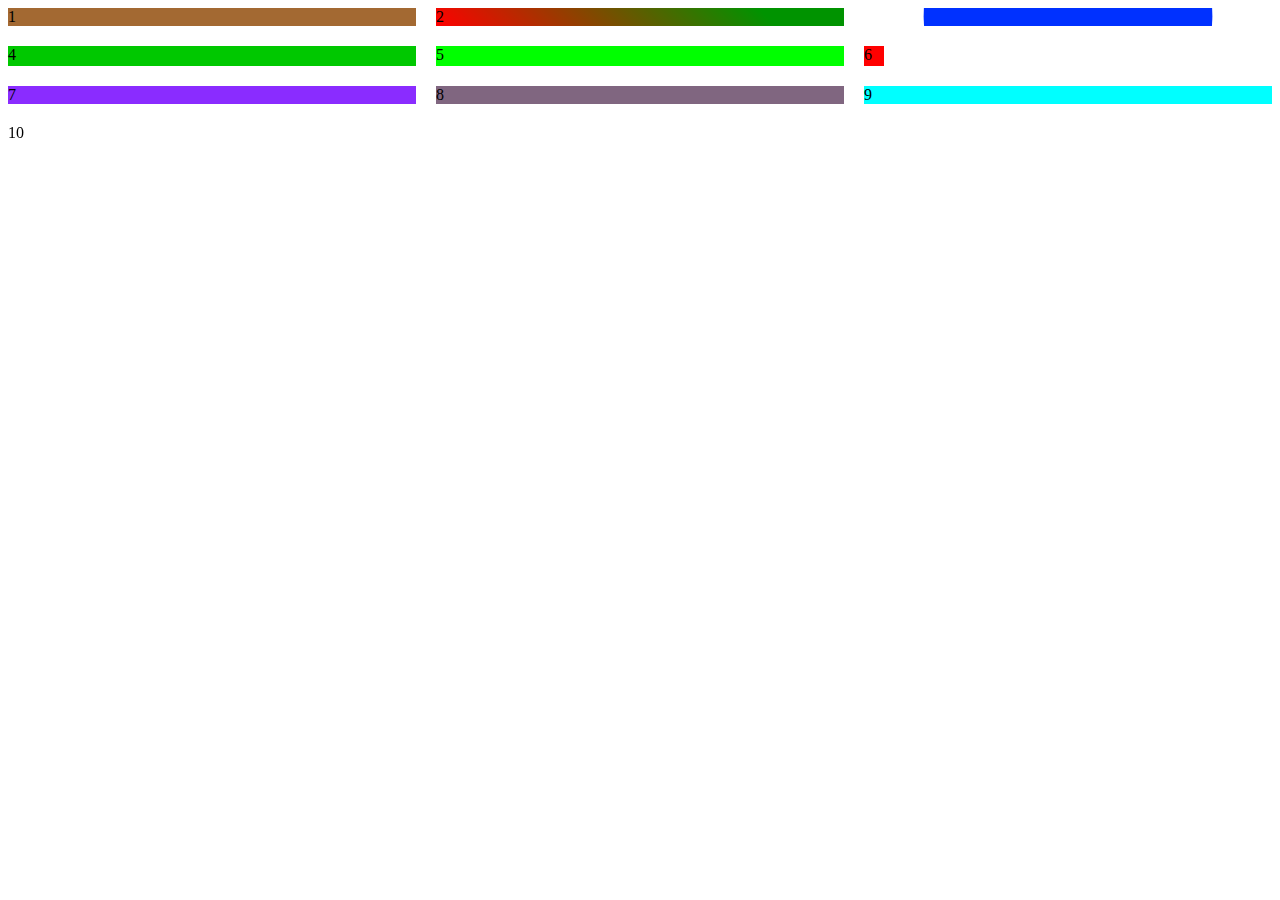
==== index.html @ 4ef0d047 "s" ====
<!DOCTYPE html>
<html>
    <head>
        <title>Assn3</title>
        <meta charset="utf-8">
        <link rel="stylesheet" href="css/styles.css">
    </head>
    <body>
        <div class="myGrid">
            <div>1</div>
            <div>2</div>
            <div>3</div>
            <div>4</div>
            <div>5</div>
            <div>6</div>
            <div>7</div>
            <div>8</div>
            <div>9</div>
            <div>10</div>
        </div>
    </body>
</html>
---- css/styles.css ----
.myGrid{
    display: grid;
    grid-template-columns: 1fr 1fr 1fr;
    gap: 20px;
}
.myGrid div:nth-child(1){
    float: left;
    
    shape-outside: circle(50%);
    background-color: lab(50 20 40);
}
.myGrid div:nth-child(2){
    float: left;
    background-image: linear-gradient(45deg, red, transparent 80%,transparent);
    shape-outside: linear-gradient(45deg, red, transparent 80%, transparent);
    shape-image-threshold: 0.4;
    background-color: lch(50% 132 130);
}
.myGrid div:nth-child(3){
    float: left;
    shape-outside: circle(50%);
    clip-path: circle(50%);
    background-color: oklab(0.5 -0.3 -0.4);
}
.myGrid div:nth-child(4){
    float: left;
    shape-outside: circle(50%) margin-box;
    background-color: oklch(60% 0.57 161);
}
.myGrid div:nth-child(5){
    float: left;
    shape-outside: circle(50%) border-box;
    background-color: color(xyz 0 .8 0);
}
.myGrid div:nth-child(6){
    float: left;
    height: 20px;
    width: 20px;
    shape-outside: inset(20px 10px 20px 10px round 10px);
    background-color: color(rec2020 1 0 0);
}
.myGrid div:nth-child(7){
    float: left;
    shape-outside: circle(50%);
    background-color: color(display-p3 .5 .2 1);
}
.myGrid div:nth-child(8){
    float: left;
    shape-outside: circle(50%);
    background-color: color-mix(in srgb, #00CC00 50%, #ff00ff 50%);
}
.myGrid div:nth-child(9){
    float: left;
    shape-outside: circle(50%);
    background-color: cyan;
    /* mix-blend-mode: multiply; */
}
.myGrid div:nth-child(10){
    filter: hue-rotate();
    filter: drop-shadow();
}
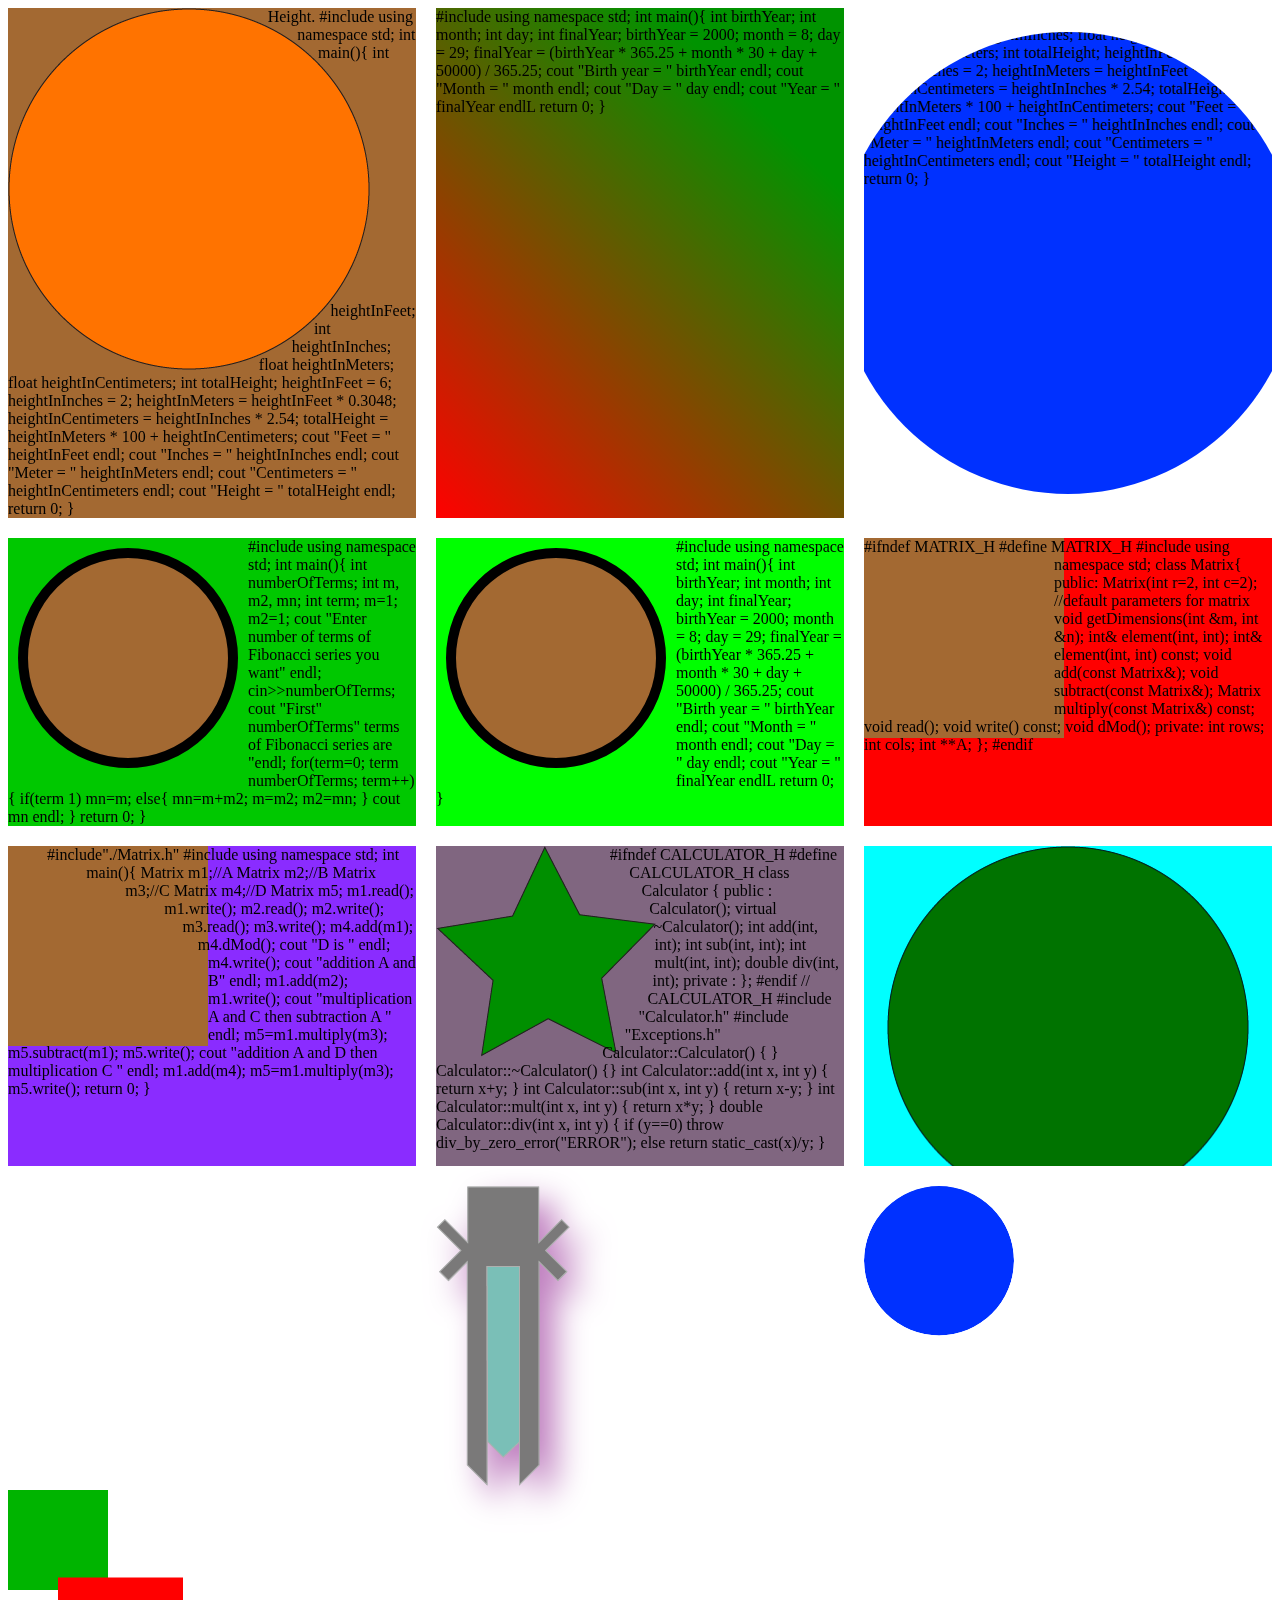
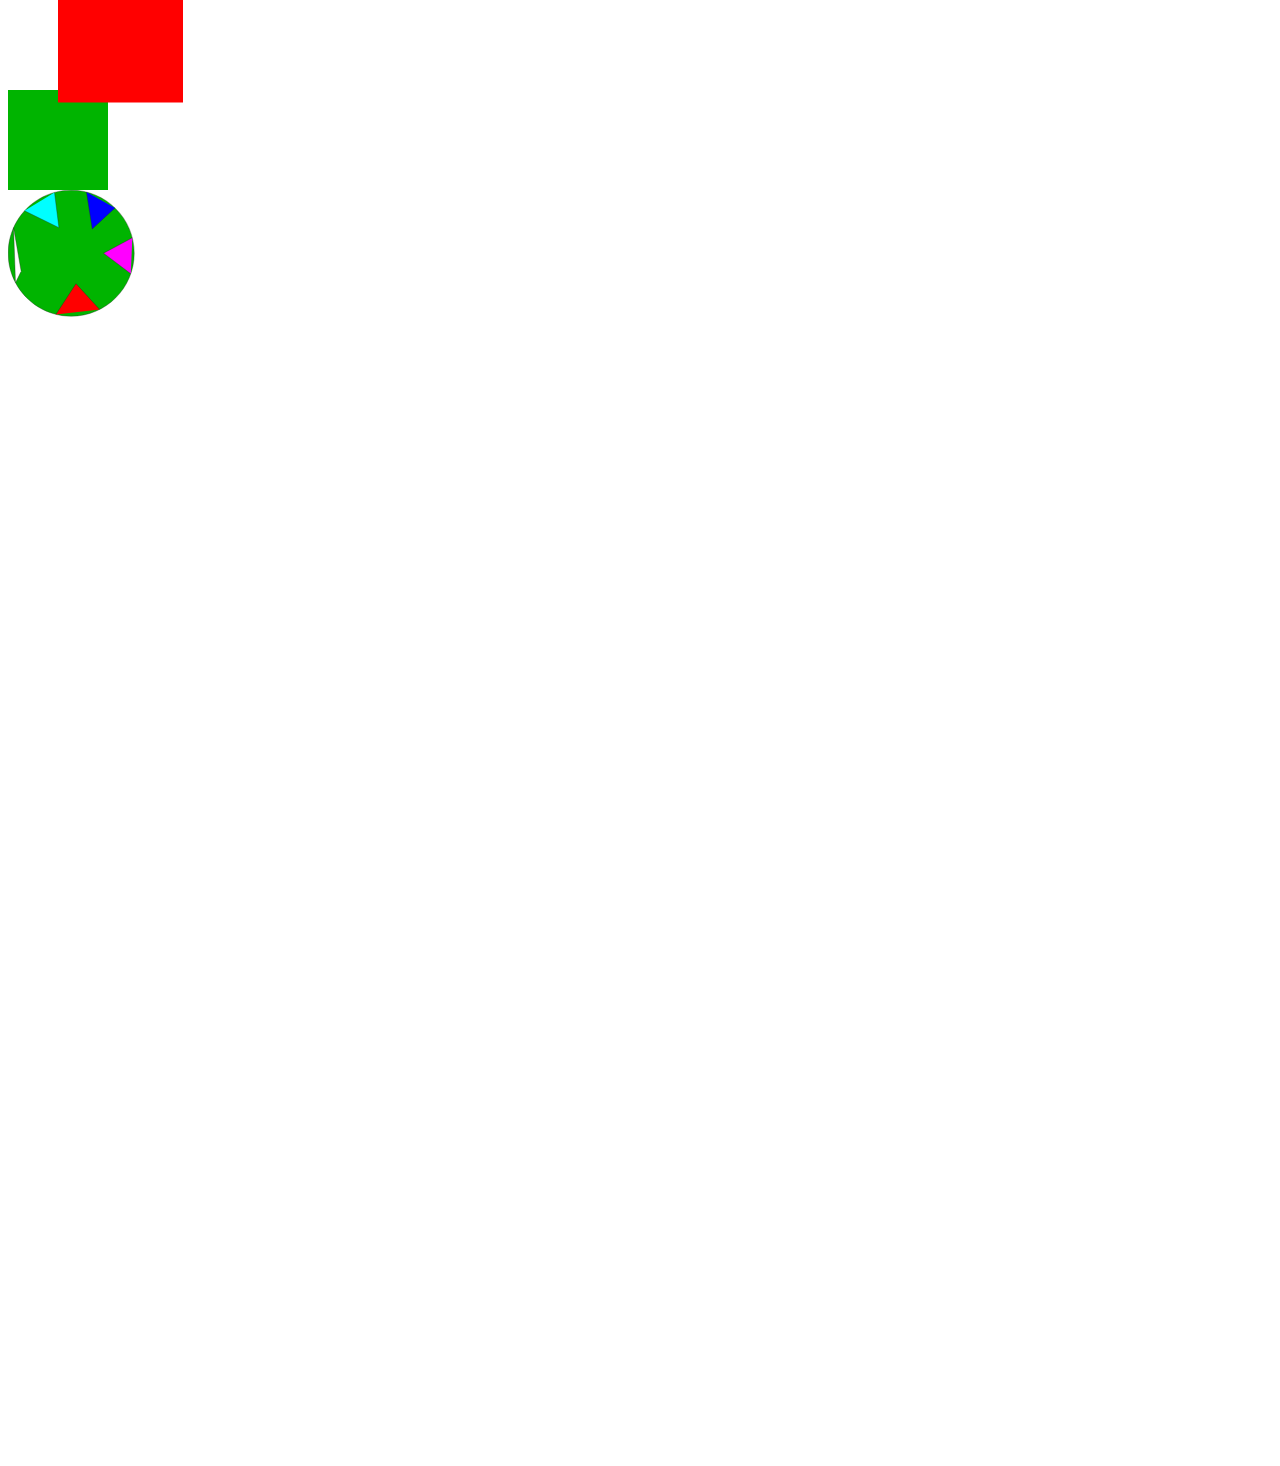
==== commit f317519a: "k" ====
--- a/index.html
+++ b/index.html
@@ -1,22 +1,272 @@
 <!DOCTYPE html>
 <html>
-    <head>
-        <title>Assn3</title>
-        <meta charset="utf-8">
-        <link rel="stylesheet" href="css/styles.css">
-    </head>
-    <body>
-        <div class="myGrid">
-            <div>1</div>
-            <div>2</div>
-            <div>3</div>
-            <div>4</div>
-            <div>5</div>
-            <div>6</div>
-            <div>7</div>
-            <div>8</div>
-            <div>9</div>
-            <div>10</div>
-        </div>
-    </body>
+
+<head>
+    <title>Assn3</title>
+    <meta charset="utf-8">
+    <link rel="stylesheet" href="css/styles.css">
+</head>
+
+<body>
+    <div class="myGrid">
+        <div><img src="img/1.png" alt="1" class="myGrid__img1">
+            Height.
+            #include
+            using namespace std;
+            int main(){
+            int heightInFeet;
+            int heightInInches;
+            float heightInMeters;
+            float heightInCentimeters;
+            int totalHeight;
+            heightInFeet = 6;
+            heightInInches = 2;
+            heightInMeters = heightInFeet * 0.3048;
+            heightInCentimeters = heightInInches * 2.54;
+            totalHeight = heightInMeters * 100 + heightInCentimeters;
+            cout "Feet = " heightInFeet endl;
+            cout "Inches = " heightInInches endl;
+            cout "Meter = " heightInMeters endl;
+            cout "Centimeters = " heightInCentimeters endl;
+            cout "Height = " totalHeight endl;
+            return 0;
+            }
+        </div>
+        <div>
+            #include
+            using namespace std;
+            int main(){
+            int birthYear;
+            int month;
+            int day;
+            int finalYear;
+            birthYear = 2000;
+            month = 8;
+            day = 29;
+            finalYear = (birthYear * 365.25 + month * 30 + day + 50000) / 365.25;
+            cout "Birth year = " birthYear endl;
+            cout "Month = " month endl;
+            cout "Day = " day endl;
+            cout "Year = " finalYear endlL
+            return 0;
+            }
+        </div>
+        <div>Height.
+            #include
+            using namespace std;
+            int main(){
+            int heightInFeet;
+            int heightInInches;
+            float heightInMeters;
+            float heightInCentimeters;
+            int totalHeight;
+            heightInFeet = 6;
+            heightInInches = 2;
+            heightInMeters = heightInFeet * 0.3048;
+            heightInCentimeters = heightInInches * 2.54;
+            totalHeight = heightInMeters * 100 + heightInCentimeters;
+            cout "Feet = " heightInFeet endl;
+            cout "Inches = " heightInInches endl;
+            cout "Meter = " heightInMeters endl;
+            cout "Centimeters = " heightInCentimeters endl;
+            cout "Height = " totalHeight endl;
+            return 0;
+            }
+        </div>
+        <div>
+            <div class="myGrid__circ myGrid__cric--1"></div>
+            #include<iostream>
+                using namespace std;
+                int main(){
+                int numberOfTerms;
+                int m, m2, mn;
+                int term;
+                m=1;
+                m2=1;
+                cout "Enter number of terms of Fibonacci series you want" endl;
+                cin>>numberOfTerms;
+                cout "First" numberOfTerms" terms of Fibonacci series are "endl;
+                for(term=0; term numberOfTerms; term++){
+                if(term 1)
+                mn=m;
+                else{
+                mn=m+m2;
+                m=m2;
+                m2=mn;
+                }
+                cout mn endl;
+                }
+                return 0;
+                }
+        </div>
+        <div>
+            <div class="myGrid__circ myGrid__cric--2"></div>
+            #include
+            using namespace std;
+            int main(){
+            int birthYear;
+            int month;
+            int day;
+            int finalYear;
+            birthYear = 2000;
+            month = 8;
+            day = 29;
+            finalYear = (birthYear * 365.25 + month * 30 + day + 50000) / 365.25;
+            cout "Birth year = " birthYear endl;
+            cout "Month = " month endl;
+            cout "Day = " day endl;
+            cout "Year = " finalYear endlL
+            return 0;
+            }
+        </div>
+        <div>
+            <div class="myGrid__s"></div>
+            #ifndef MATRIX_H
+            #define MATRIX_H
+            #include
+            using namespace std;
+            class Matrix{
+            public:
+            Matrix(int r=2, int c=2); //default parameters for matrix
+            void getDimensions(int &m, int &n);
+            int& element(int, int);
+            int& element(int, int) const;
+            void add(const Matrix&);
+            void subtract(const Matrix&);
+            Matrix multiply(const Matrix&) const;
+            void read();
+            void write() const;
+            void dMod();
+            private:
+            int rows;
+            int cols;
+            int **A;
+            };
+            #endif
+        </div>
+        <div>
+            <div class="myGrid__p"></div>
+            #include"./Matrix.h"
+            #include<iostream>
+                using namespace std;
+                int main(){
+                Matrix m1;//A
+                Matrix m2;//B
+                Matrix m3;//C
+                Matrix m4;//D
+                Matrix m5;
+                m1.read();
+                m1.write();
+                m2.read();
+                m2.write();
+                m3.read();
+                m3.write();
+                m4.add(m1);
+                m4.dMod();
+                cout "D is " endl;
+                m4.write();
+                cout "addition A and B" endl;
+                m1.add(m2);
+                m1.write();
+                cout "multiplication A and C then subtraction A " endl;
+                m5=m1.multiply(m3);
+                m5.subtract(m1);
+                m5.write();
+                cout "addition A and D then multiplication C " endl;
+                m1.add(m4);
+                m5=m1.multiply(m3);
+                m5.write();
+                return 0;
+                }
+        </div>
+        <div>
+            <img src="img/8.png" alt="8" class="myGrid__img1">
+            #ifndef CALCULATOR_H
+            #define CALCULATOR_H
+            class Calculator {
+            public :
+            Calculator();
+            virtual ~Calculator();
+            int add(int, int);
+            int sub(int, int);
+            int mult(int, int);
+            double div(int, int);
+            private :
+            };
+            #endif // CALCULATOR_H
+            #include "Calculator.h"
+            #include "Exceptions.h"
+            Calculator::Calculator() {
+            }
+            Calculator::~Calculator() {}
+            int Calculator::add(int x, int y) {
+            return x+y;
+            }
+            int Calculator::sub(int x, int y) {
+            return x-y;
+            }
+            int Calculator::mult(int x, int y) {
+            return x*y;
+            }
+            double Calculator::div(int x, int y) {
+            if (y==0)
+            throw div_by_zero_error("ERROR");
+            else
+            return static_cast<double>(x)/y;
+                }
+        </div>
+        <div></div>
+        <div><img src="img/10.png" alt="10"></div>
+        <div>
+            <div class="circle circle--1"></div>
+            <div class="circle circle--2"></div>
+            <div class="circle circle--3"></div>
+        </div>
+    </div>
+    <div class="dimG">
+        <div class="dim"></div>
+        <div class="dim dim__3d"></div>
+        <div class="dim"></div>
+    </div>
+    <svg id="Layer_1" data-name="Layer 1" xmlns="http://www.w3.org/2000/svg" viewBox="0 0 361 361">
+        <defs>
+            <style>
+                .cls-1 {
+                    fill: rgb(0, 180, 0);
+                    stroke: #231f20;
+                    stroke-miterlimit: 10;
+                    transform: scale(.1);
+                }
+
+                .c1 {
+                    fill: #fff;
+                }
+
+                .c2 {
+                    fill: #f00;
+                }
+
+                .c3 {
+                    fill: #f0f;
+                }
+
+                .c4 {
+                    fill: #00f;
+                }
+
+                .c5 {
+                    fill: #0ff;
+                }
+            </style>
+        </defs>
+        <path class="cls-1"
+            d="m360.5,180.5c0,99.41-80.59,180-180,180-68.94,0-128.84-38.76-159.07-95.68C8.07,239.67.5,210.97.5,180.5c0-33.52,9.16-64.91,25.12-91.78C56.99,35.9,114.61.5,180.5.5c99.41,0,180,80.59,180,180Z" />
+        <polygon class="cls-1 c1" points="37.5 232.37 15.89 107.58 21.43 264.82 37.5 232.37" />
+        <polyline class="cls-1 c2" points="261.58 341.24 194.22 267.65 137.04 355.22" />
+        <polyline class="cls-1 c3" points="350.69 239.26 272.99 180.5 355.07 136.47" />
+        <polyline class="cls-1 c4" points="224.09 5.82 240.58 111.35 305.67 51.14" />
+        <polyline class="cls-1 c5" points="47.17 59.57 145.4 107.58 132.79 6.89" />
+    </svg>
+</body>
+
 </html>--- a/css/styles.css
+++ b/css/styles.css
@@ -1,61 +1,5 @@
-.myGrid{
-    display: grid;
-    grid-template-columns: 1fr 1fr 1fr;
-    gap: 20px;
-}
-.myGrid div:nth-child(1){
-    float: left;
-    
-    shape-outside: circle(50%);
-    background-color: lab(50 20 40);
-}
-.myGrid div:nth-child(2){
-    float: left;
-    background-image: linear-gradient(45deg, red, transparent 80%,transparent);
-    shape-outside: linear-gradient(45deg, red, transparent 80%, transparent);
-    shape-image-threshold: 0.4;
-    background-color: lch(50% 132 130);
-}
-.myGrid div:nth-child(3){
-    float: left;
-    shape-outside: circle(50%);
-    clip-path: circle(50%);
-    background-color: oklab(0.5 -0.3 -0.4);
-}
-.myGrid div:nth-child(4){
-    float: left;
-    shape-outside: circle(50%) margin-box;
-    background-color: oklch(60% 0.57 161);
-}
-.myGrid div:nth-child(5){
-    float: left;
-    shape-outside: circle(50%) border-box;
-    background-color: color(xyz 0 .8 0);
-}
-.myGrid div:nth-child(6){
-    float: left;
-    height: 20px;
-    width: 20px;
-    shape-outside: inset(20px 10px 20px 10px round 10px);
-    background-color: color(rec2020 1 0 0);
-}
-.myGrid div:nth-child(7){
-    float: left;
-    shape-outside: circle(50%);
-    background-color: color(display-p3 .5 .2 1);
-}
-.myGrid div:nth-child(8){
-    float: left;
-    shape-outside: circle(50%);
-    background-color: color-mix(in srgb, #00CC00 50%, #ff00ff 50%);
-}
-.myGrid div:nth-child(9){
-    float: left;
-    shape-outside: circle(50%);
-    background-color: cyan;
-    /* mix-blend-mode: multiply; */
-}
-.myGrid div:nth-child(10){
-    filter: hue-rotate();
-    filter: drop-shadow();
-}+@import 'img.css';
+@import 'myGrid.css';
+@import 'layout.css';
+@import 'circle.css';
+@import 'dim.css';
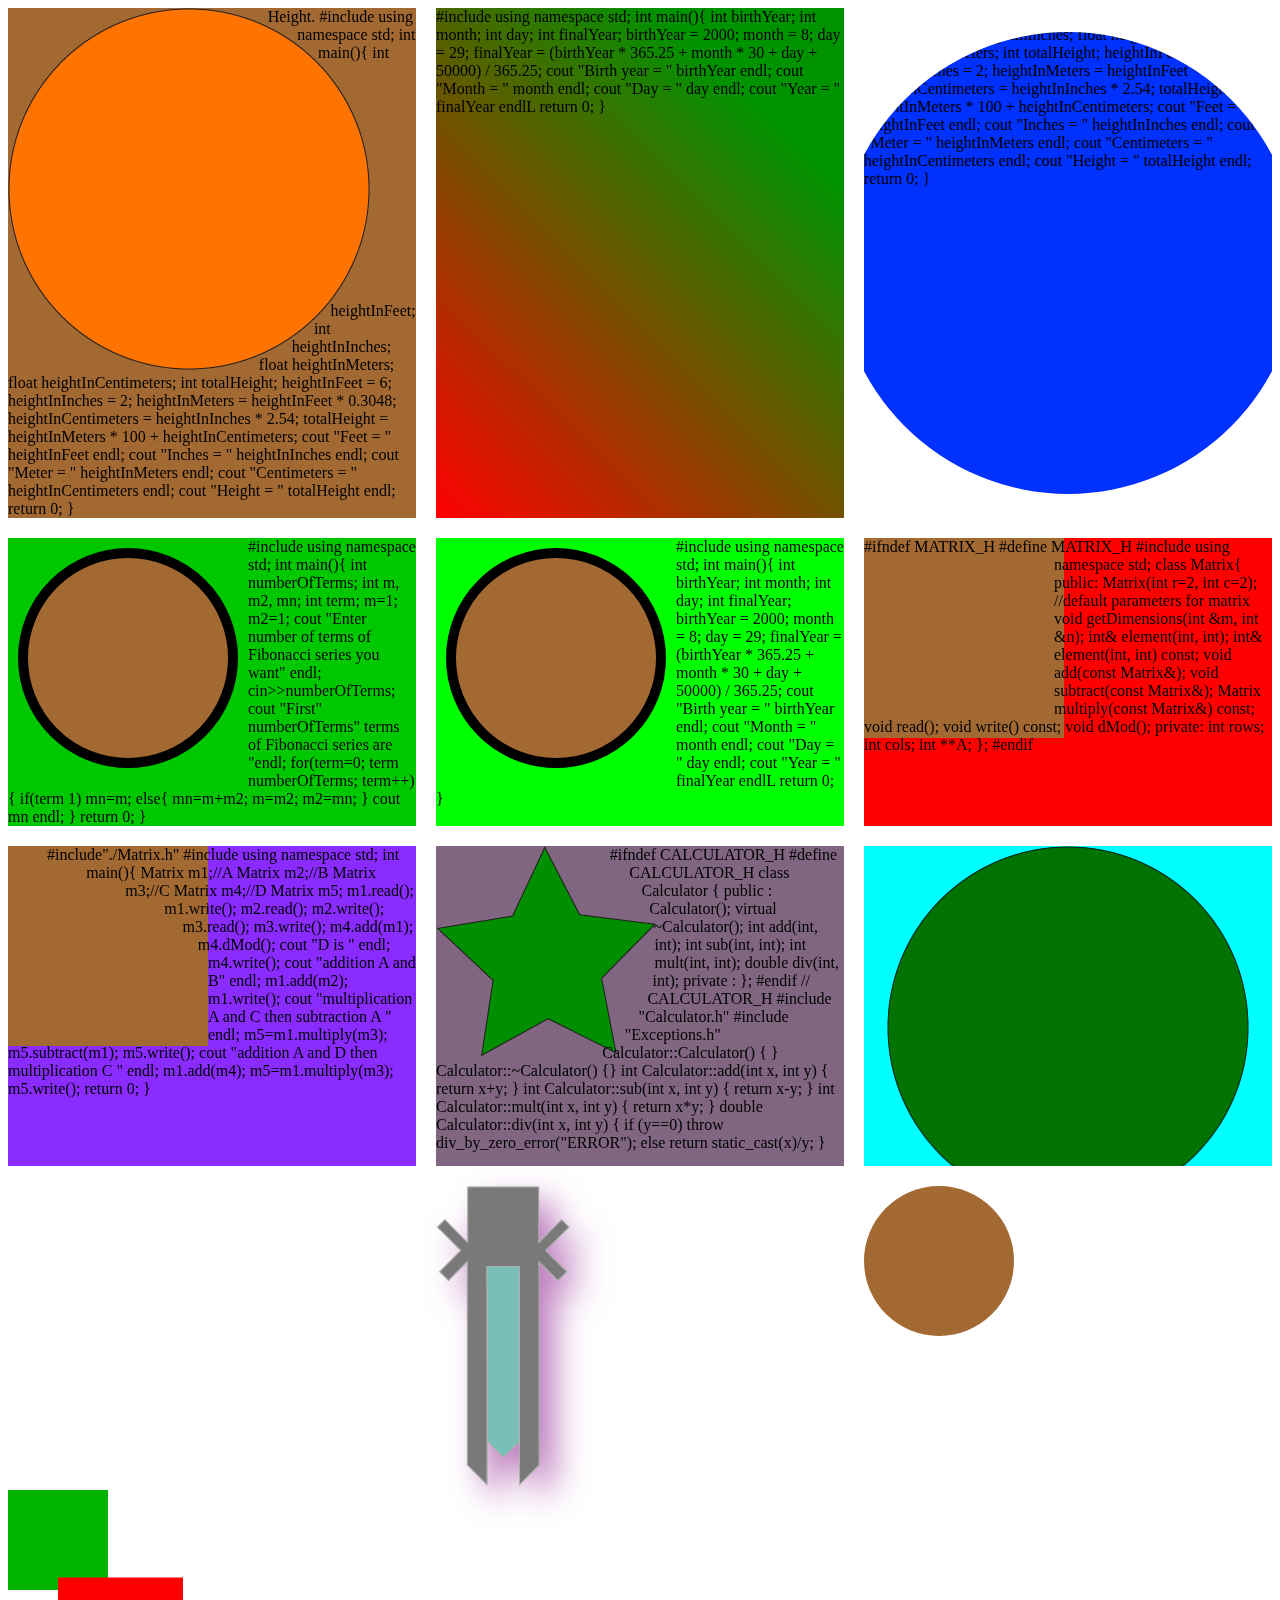
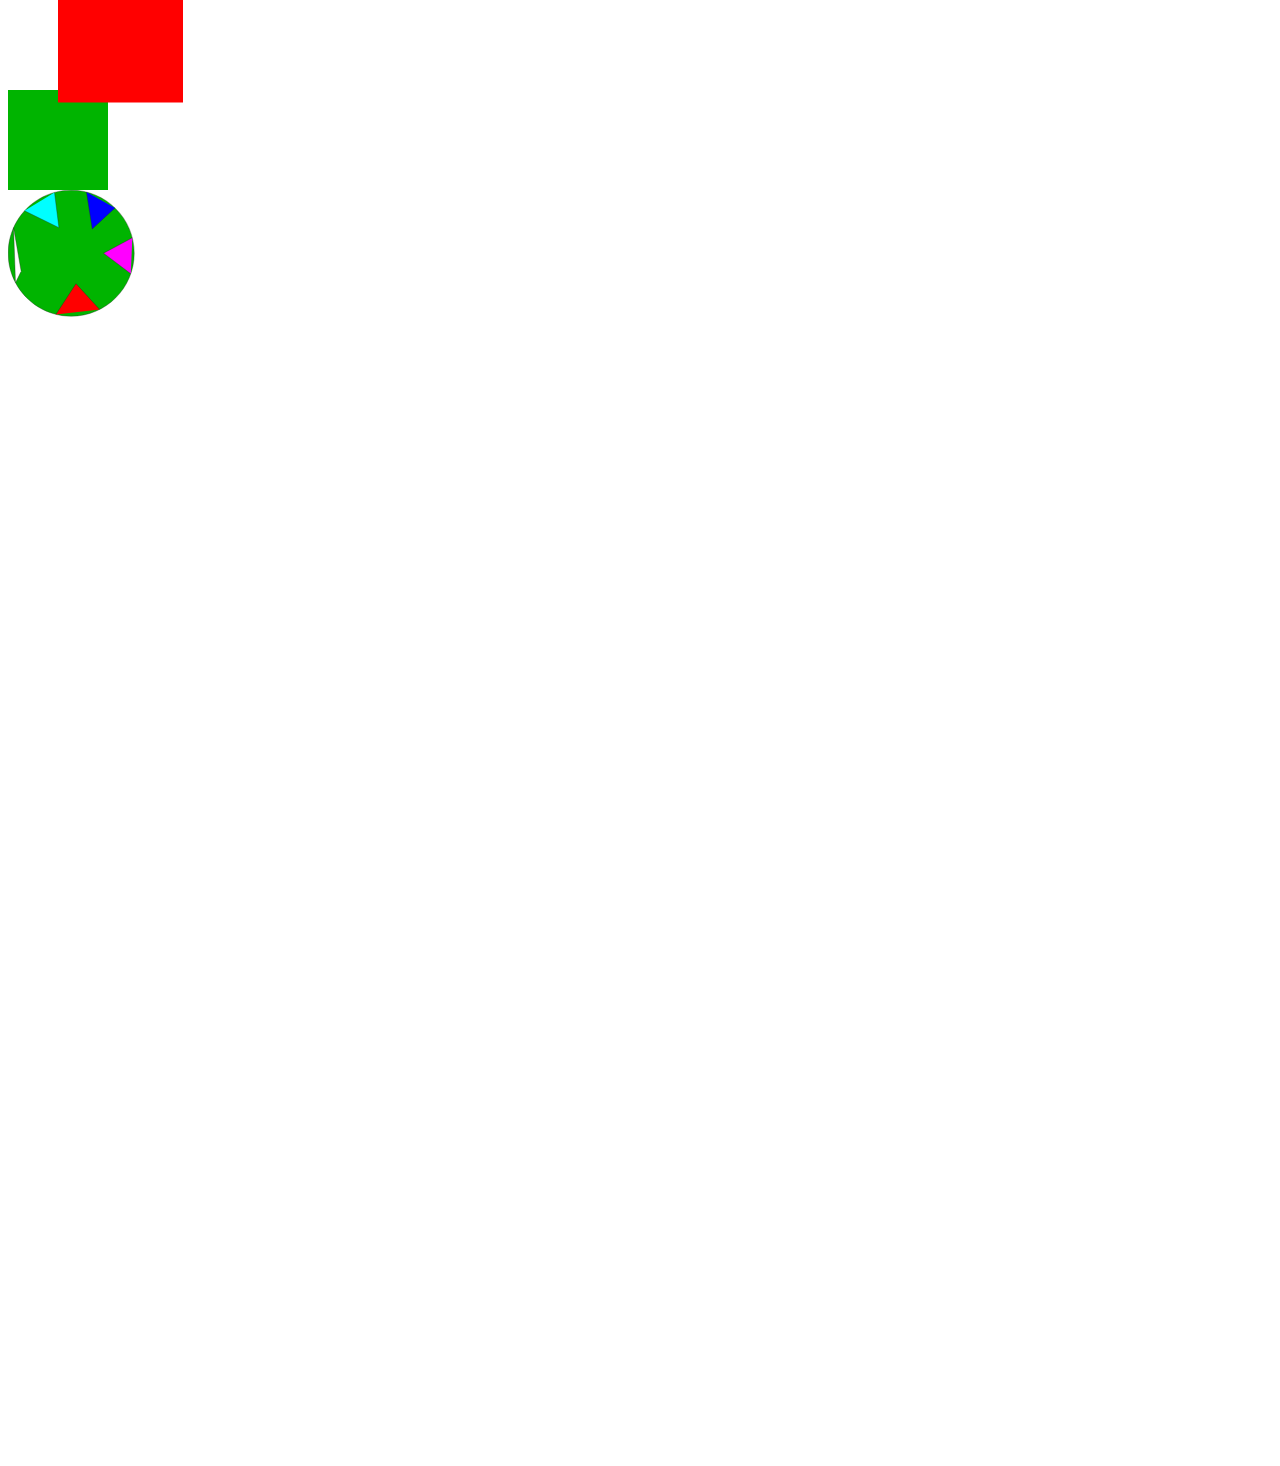
==== commit 99010849: "x" ====
--- a/index.html
+++ b/index.html
@@ -9,7 +9,7 @@
 
 <body>
     <div class="myGrid">
-        <div><img src="img/1.png" alt="1" class="myGrid__img1">
+        <div> <img src="img/1.png" alt="1" class="myGrid__img1"> 
             Height.
             #include
             using namespace std;
@@ -30,7 +30,7 @@
             cout "Centimeters = " heightInCentimeters endl;
             cout "Height = " totalHeight endl;
             return 0;
-            }
+            } 
         </div>
         <div>
             #include
@@ -49,9 +49,10 @@
             cout "Day = " day endl;
             cout "Year = " finalYear endlL
             return 0;
-            }
-        </div>
-        <div>Height.
+            } 
+        </div>
+        <div>
+            Height.
             #include
             using namespace std;
             int main(){
@@ -71,7 +72,7 @@
             cout "Centimeters = " heightInCentimeters endl;
             cout "Height = " totalHeight endl;
             return 0;
-            }
+            } 
         </div>
         <div>
             <div class="myGrid__circ myGrid__cric--1"></div>
@@ -97,7 +98,7 @@
                 cout mn endl;
                 }
                 return 0;
-                }
+                } 
         </div>
         <div>
             <div class="myGrid__circ myGrid__cric--2"></div>
@@ -117,7 +118,7 @@
             cout "Day = " day endl;
             cout "Year = " finalYear endlL
             return 0;
-            }
+            } 
         </div>
         <div>
             <div class="myGrid__s"></div>
@@ -142,7 +143,7 @@
             int cols;
             int **A;
             };
-            #endif
+            #endif 
         </div>
         <div>
             <div class="myGrid__p"></div>
@@ -177,7 +178,7 @@
                 m5=m1.multiply(m3);
                 m5.write();
                 return 0;
-                }
+                } 
         </div>
         <div>
             <img src="img/8.png" alt="8" class="myGrid__img1">
@@ -213,15 +214,17 @@
             throw div_by_zero_error("ERROR");
             else
             return static_cast<double>(x)/y;
-                }
+                } 
         </div>
         <div></div>
-        <div><img src="img/10.png" alt="10"></div>
+        <div>
+            <img src="img/10.png" alt="10"> 
+        </div>
         <div>
             <div class="circle circle--1"></div>
             <div class="circle circle--2"></div>
             <div class="circle circle--3"></div>
-        </div>
+        </div> 
     </div>
     <div class="dimG">
         <div class="dim"></div>
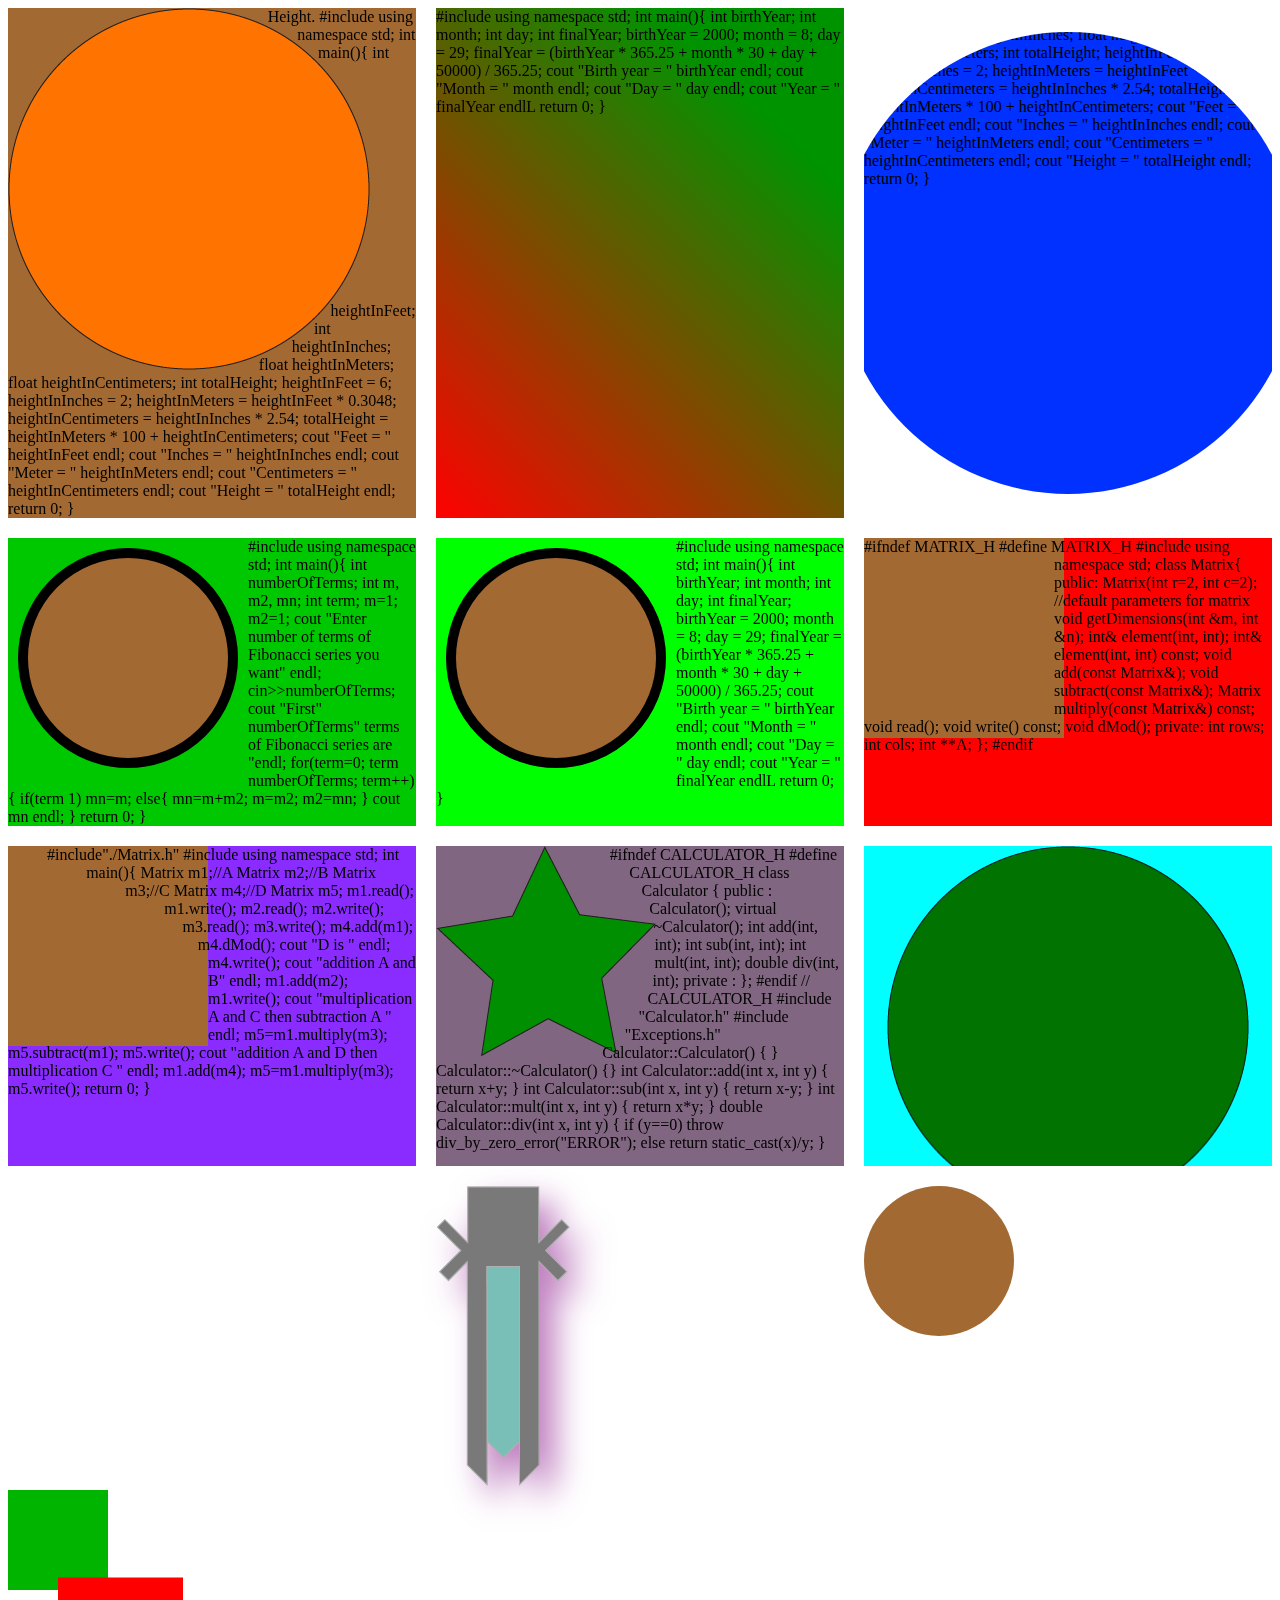
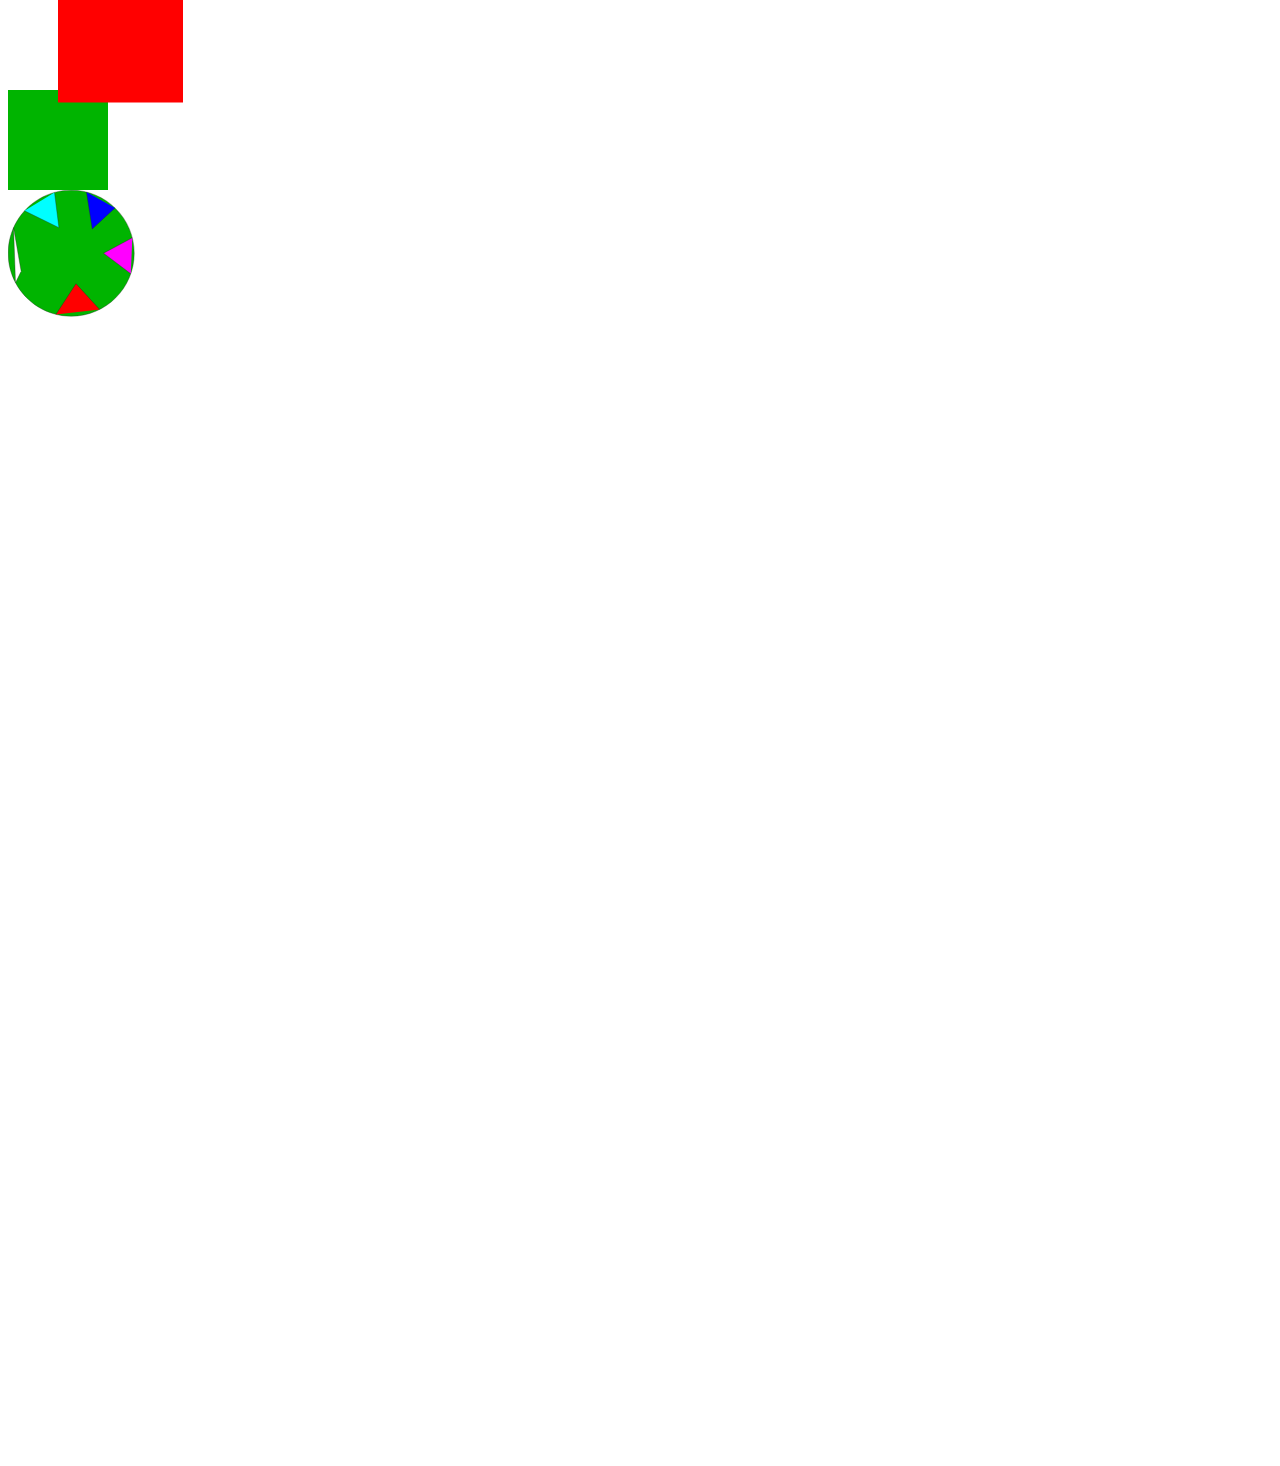
==== commit 81243e4e: "v" ====
--- a/index.html
+++ b/index.html
@@ -76,7 +76,7 @@
         </div>
         <div>
             <div class="myGrid__circ myGrid__cric--1"></div>
-            #include<iostream>
+            #include
                 using namespace std;
                 int main(){
                 int numberOfTerms;
@@ -148,9 +148,9 @@
         <div>
             <div class="myGrid__p"></div>
             #include"./Matrix.h"
-            #include<iostream>
-                using namespace std;
-                int main(){
+            #include
+            using namespace std;
+            int main(){
                 Matrix m1;//A
                 Matrix m2;//B
                 Matrix m3;//C
@@ -178,7 +178,7 @@
                 m5=m1.multiply(m3);
                 m5.write();
                 return 0;
-                } 
+            } 
         </div>
         <div>
             <img src="img/8.png" alt="8" class="myGrid__img1">
@@ -213,8 +213,8 @@
             if (y==0)
             throw div_by_zero_error("ERROR");
             else
-            return static_cast<double>(x)/y;
-                } 
+            return static_cast(x)/y;
+            } 
         </div>
         <div></div>
         <div>
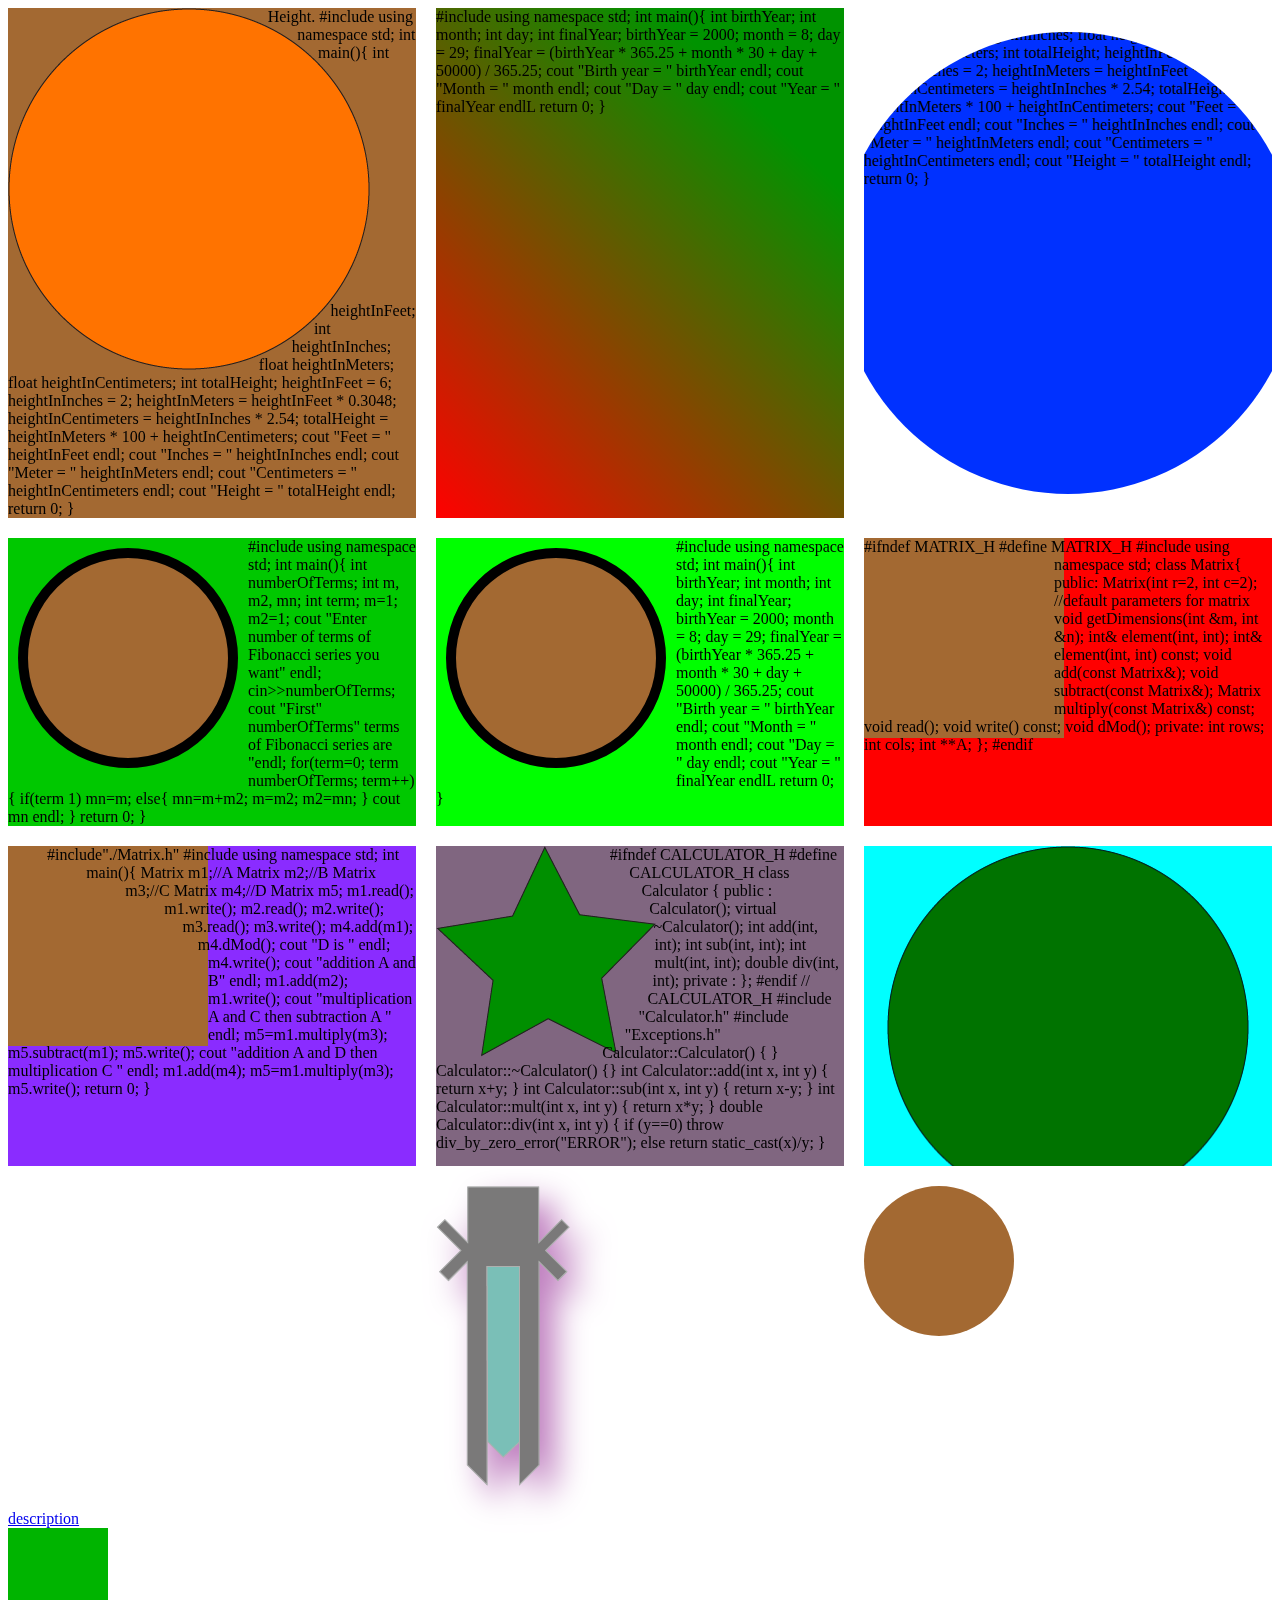
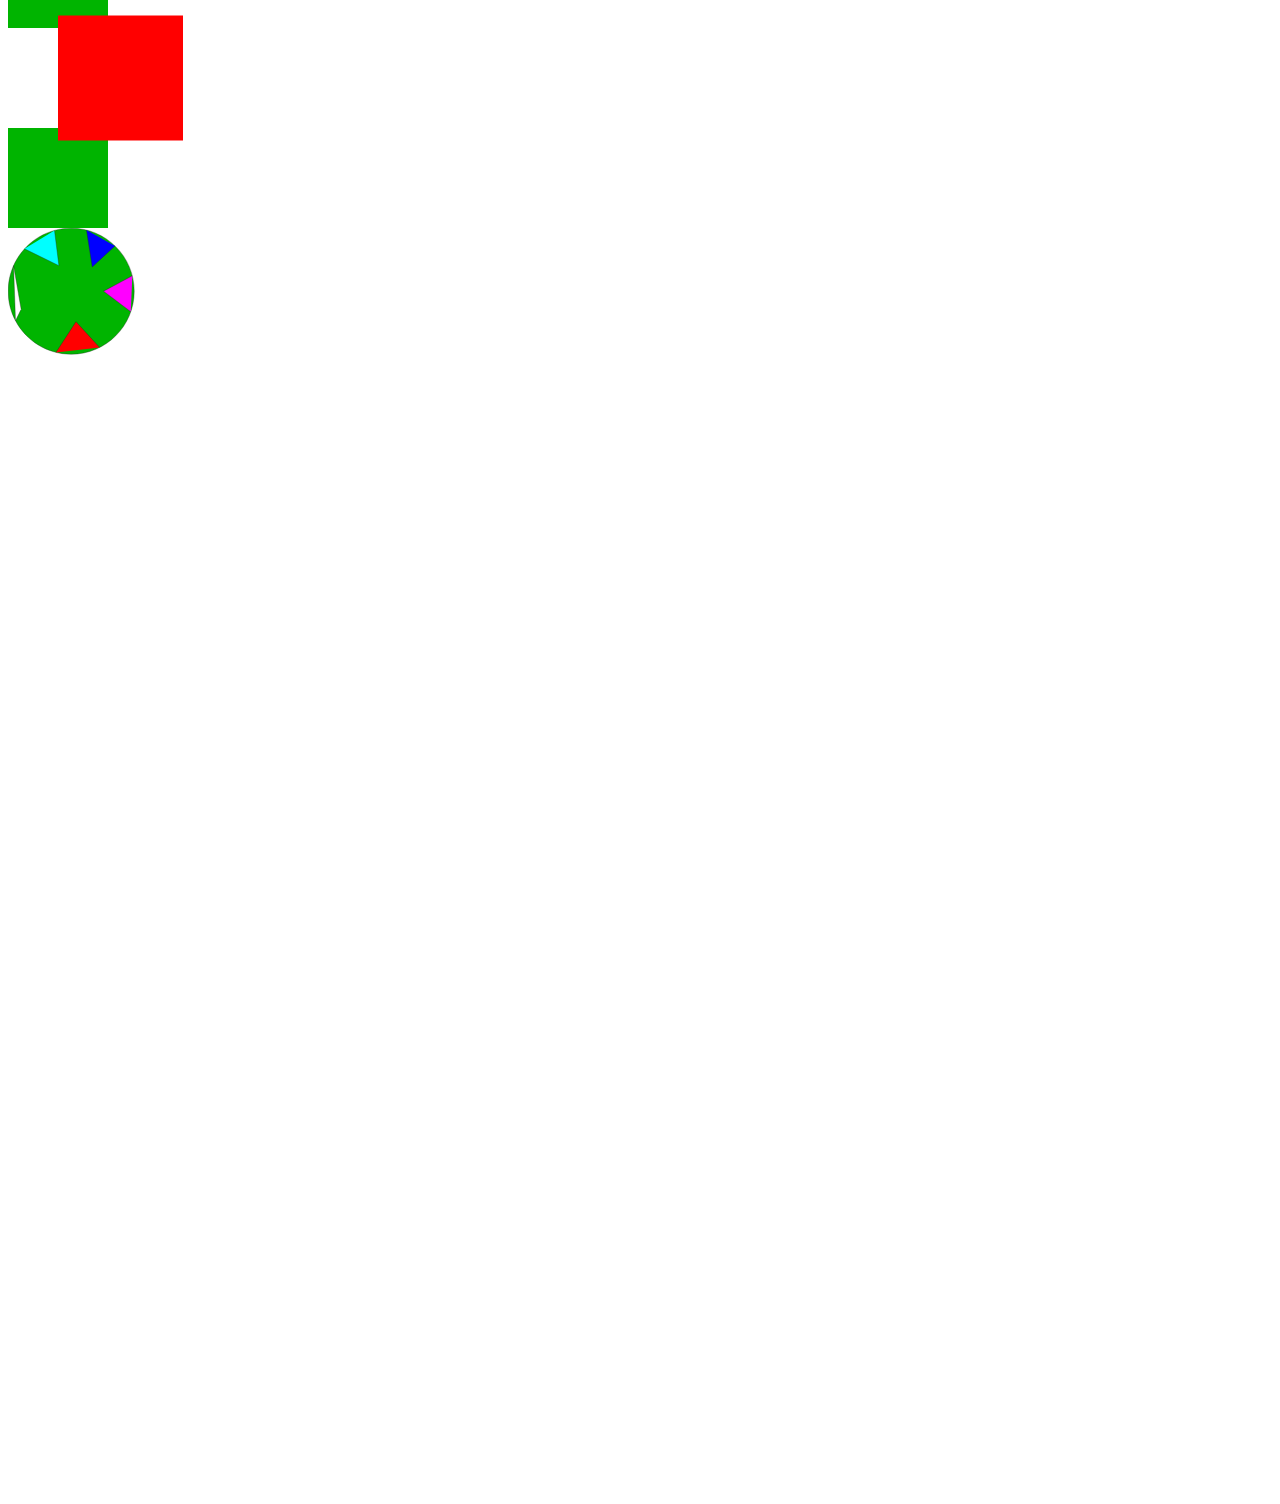
==== commit 7003effb: "des" ====
--- a/index.html
+++ b/index.html
@@ -9,7 +9,7 @@
 
 <body>
     <div class="myGrid">
-        <div> <img src="img/1.png" alt="1" class="myGrid__img1"> 
+        <div> <img src="img/1.png" alt="1" class="myGrid__img1">
             Height.
             #include
             using namespace std;
@@ -30,7 +30,7 @@
             cout "Centimeters = " heightInCentimeters endl;
             cout "Height = " totalHeight endl;
             return 0;
-            } 
+            }
         </div>
         <div>
             #include
@@ -49,7 +49,7 @@
             cout "Day = " day endl;
             cout "Year = " finalYear endlL
             return 0;
-            } 
+            }
         </div>
         <div>
             Height.
@@ -72,33 +72,33 @@
             cout "Centimeters = " heightInCentimeters endl;
             cout "Height = " totalHeight endl;
             return 0;
-            } 
+            }
         </div>
         <div>
             <div class="myGrid__circ myGrid__cric--1"></div>
             #include
-                using namespace std;
-                int main(){
-                int numberOfTerms;
-                int m, m2, mn;
-                int term;
-                m=1;
-                m2=1;
-                cout "Enter number of terms of Fibonacci series you want" endl;
-                cin>>numberOfTerms;
-                cout "First" numberOfTerms" terms of Fibonacci series are "endl;
-                for(term=0; term numberOfTerms; term++){
-                if(term 1)
-                mn=m;
-                else{
-                mn=m+m2;
-                m=m2;
-                m2=mn;
-                }
-                cout mn endl;
-                }
-                return 0;
-                } 
+            using namespace std;
+            int main(){
+            int numberOfTerms;
+            int m, m2, mn;
+            int term;
+            m=1;
+            m2=1;
+            cout "Enter number of terms of Fibonacci series you want" endl;
+            cin>>numberOfTerms;
+            cout "First" numberOfTerms" terms of Fibonacci series are "endl;
+            for(term=0; term numberOfTerms; term++){
+            if(term 1)
+            mn=m;
+            else{
+            mn=m+m2;
+            m=m2;
+            m2=mn;
+            }
+            cout mn endl;
+            }
+            return 0;
+            }
         </div>
         <div>
             <div class="myGrid__circ myGrid__cric--2"></div>
@@ -118,7 +118,7 @@
             cout "Day = " day endl;
             cout "Year = " finalYear endlL
             return 0;
-            } 
+            }
         </div>
         <div>
             <div class="myGrid__s"></div>
@@ -143,7 +143,7 @@
             int cols;
             int **A;
             };
-            #endif 
+            #endif
         </div>
         <div>
             <div class="myGrid__p"></div>
@@ -151,34 +151,34 @@
             #include
             using namespace std;
             int main(){
-                Matrix m1;//A
-                Matrix m2;//B
-                Matrix m3;//C
-                Matrix m4;//D
-                Matrix m5;
-                m1.read();
-                m1.write();
-                m2.read();
-                m2.write();
-                m3.read();
-                m3.write();
-                m4.add(m1);
-                m4.dMod();
-                cout "D is " endl;
-                m4.write();
-                cout "addition A and B" endl;
-                m1.add(m2);
-                m1.write();
-                cout "multiplication A and C then subtraction A " endl;
-                m5=m1.multiply(m3);
-                m5.subtract(m1);
-                m5.write();
-                cout "addition A and D then multiplication C " endl;
-                m1.add(m4);
-                m5=m1.multiply(m3);
-                m5.write();
-                return 0;
-            } 
+            Matrix m1;//A
+            Matrix m2;//B
+            Matrix m3;//C
+            Matrix m4;//D
+            Matrix m5;
+            m1.read();
+            m1.write();
+            m2.read();
+            m2.write();
+            m3.read();
+            m3.write();
+            m4.add(m1);
+            m4.dMod();
+            cout "D is " endl;
+            m4.write();
+            cout "addition A and B" endl;
+            m1.add(m2);
+            m1.write();
+            cout "multiplication A and C then subtraction A " endl;
+            m5=m1.multiply(m3);
+            m5.subtract(m1);
+            m5.write();
+            cout "addition A and D then multiplication C " endl;
+            m1.add(m4);
+            m5=m1.multiply(m3);
+            m5.write();
+            return 0;
+            }
         </div>
         <div>
             <img src="img/8.png" alt="8" class="myGrid__img1">
@@ -214,17 +214,18 @@
             throw div_by_zero_error("ERROR");
             else
             return static_cast(x)/y;
-            } 
+            }
         </div>
         <div></div>
         <div>
-            <img src="img/10.png" alt="10"> 
+            <img src="img/10.png" alt="10">
         </div>
         <div>
             <div class="circle circle--1"></div>
             <div class="circle circle--2"></div>
             <div class="circle circle--3"></div>
-        </div> 
+        </div>
+        <div><a href="des.html">description</a></div>
     </div>
     <div class="dimG">
         <div class="dim"></div>
@@ -270,6 +271,7 @@
         <polyline class="cls-1 c4" points="224.09 5.82 240.58 111.35 305.67 51.14" />
         <polyline class="cls-1 c5" points="47.17 59.57 145.4 107.58 132.79 6.89" />
     </svg>
+    
 </body>
 
 </html>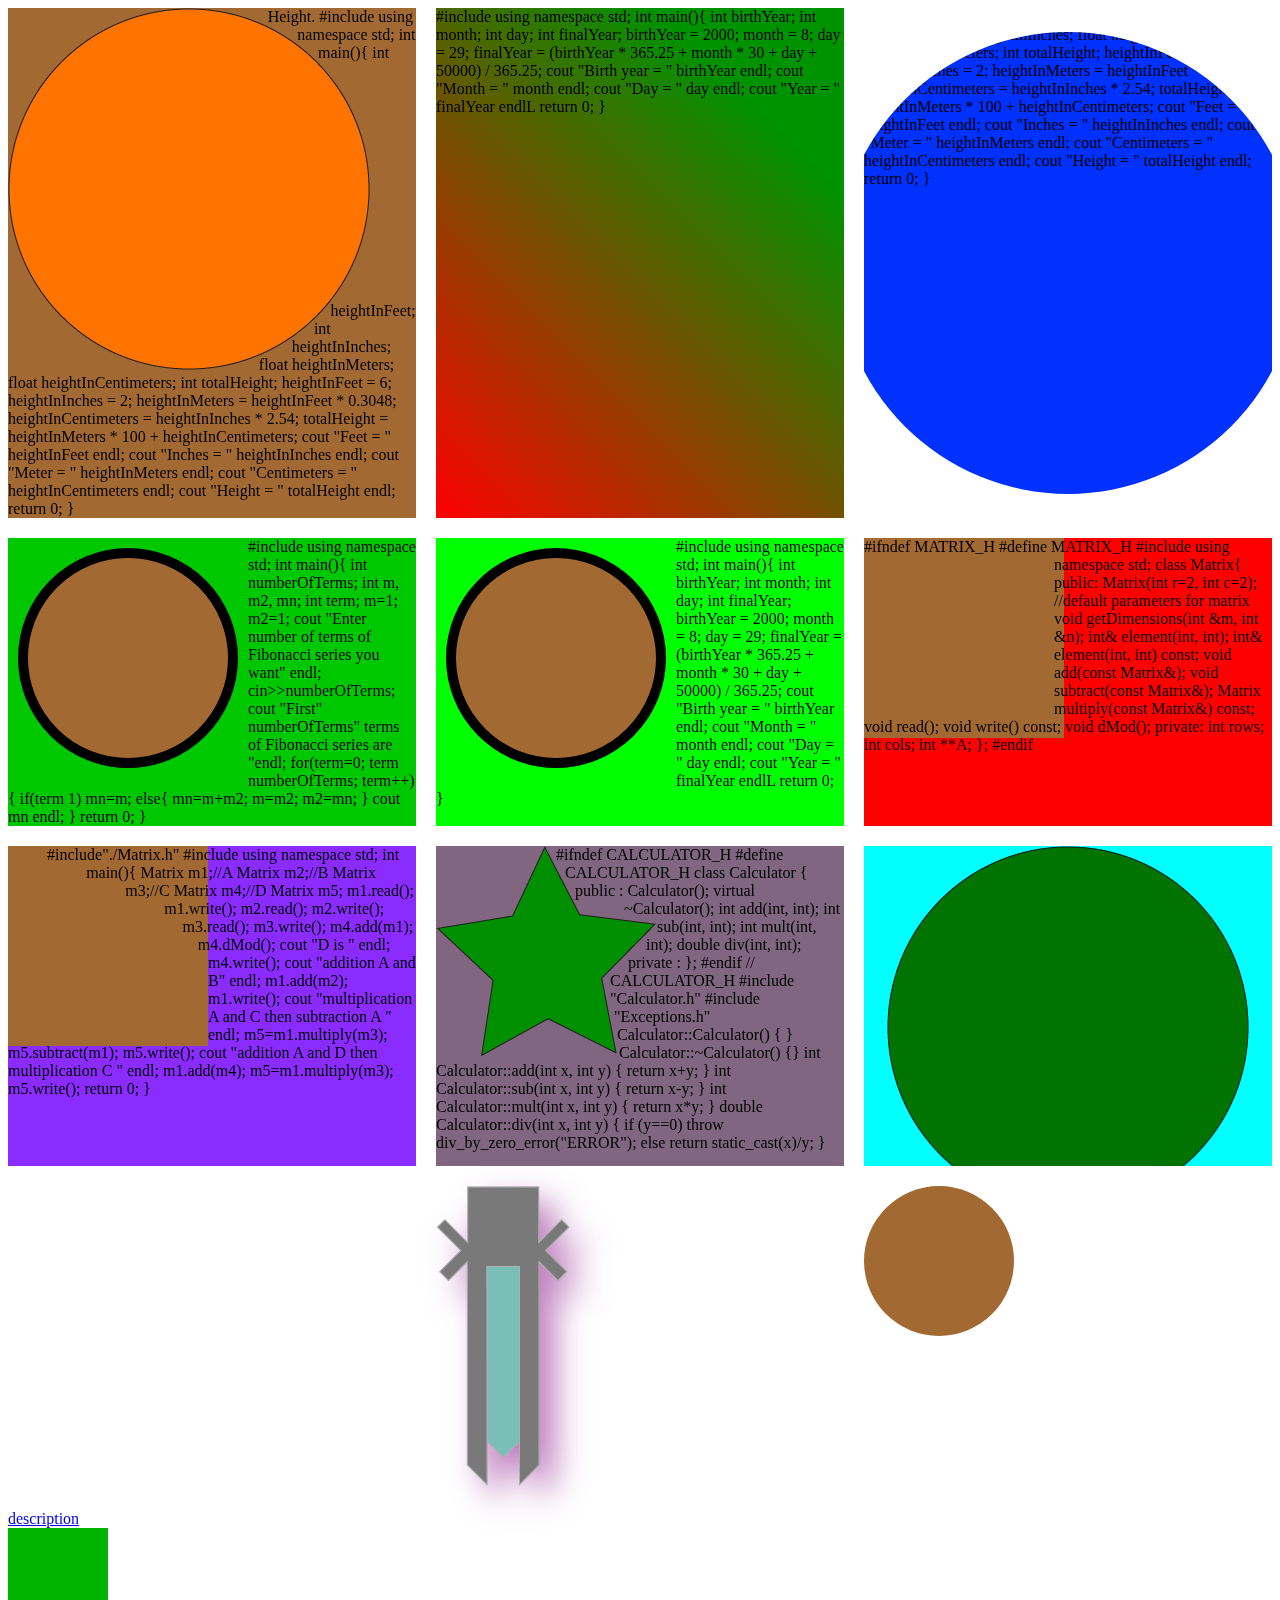
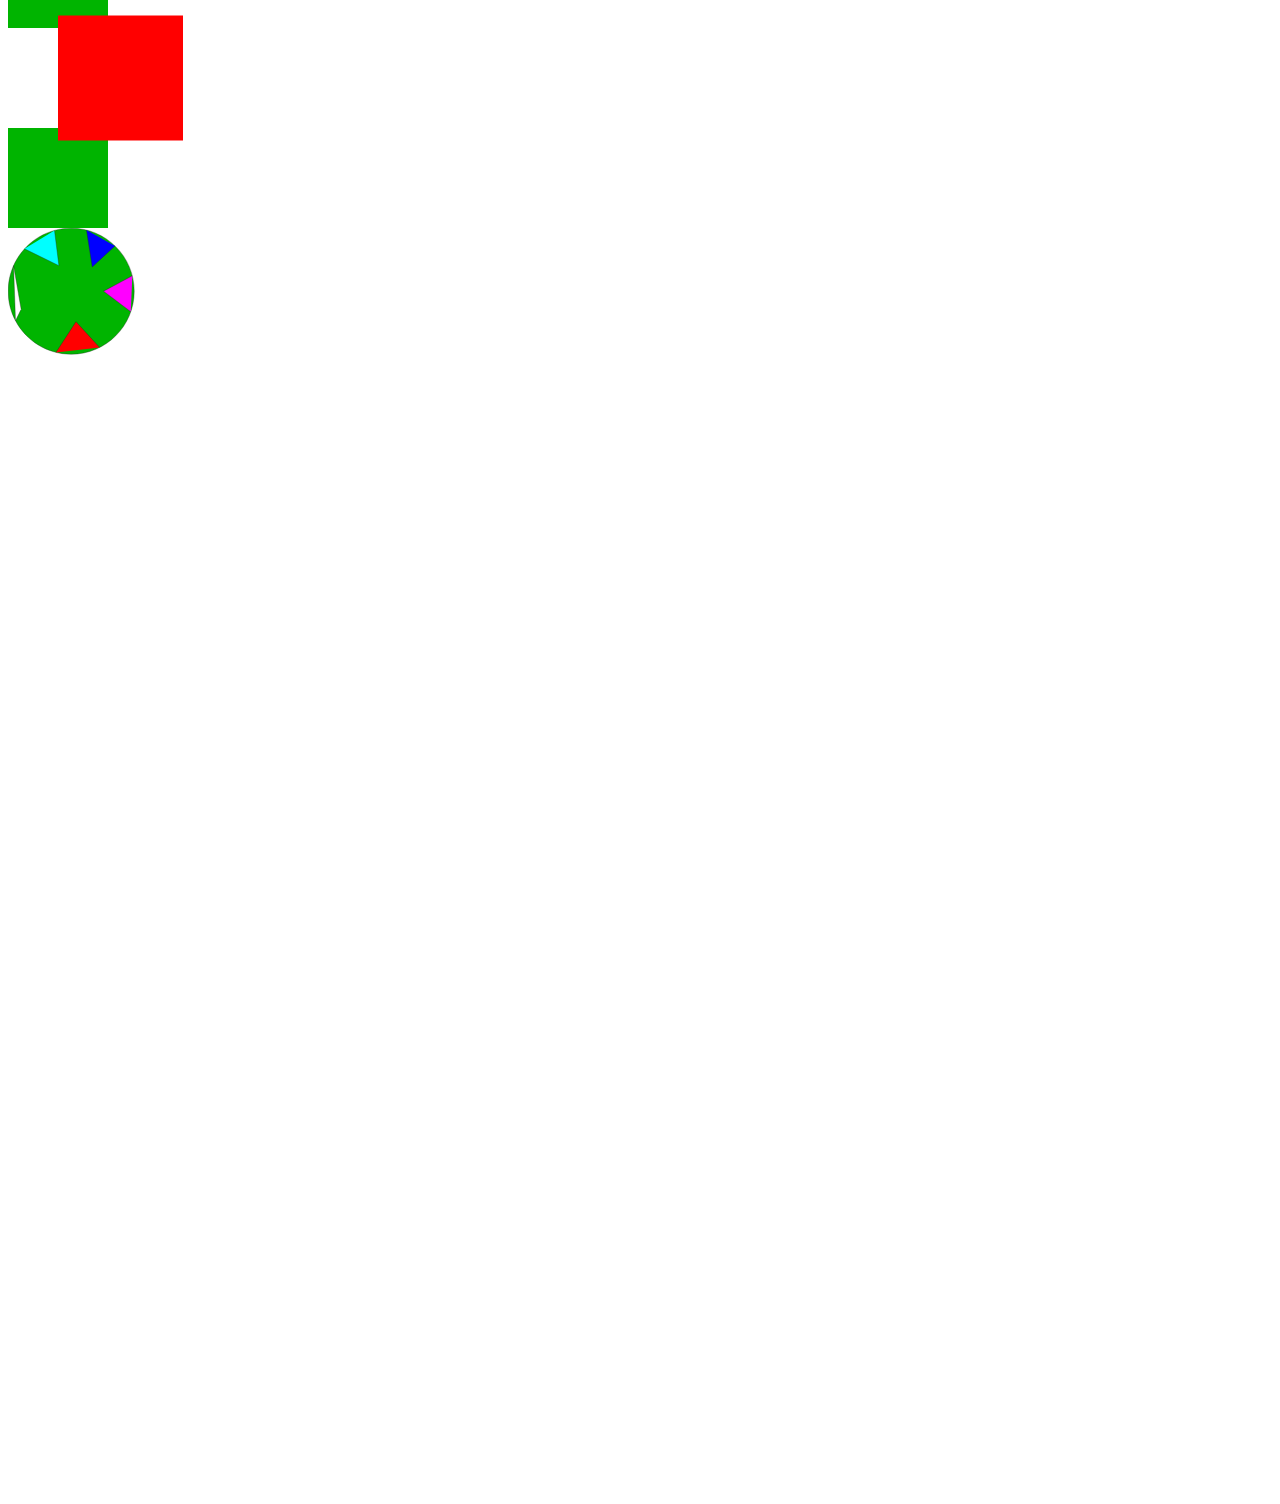
==== commit cb32bbd4: "fix index.html" ====
--- a/index.html
+++ b/index.html
@@ -181,7 +181,7 @@
             }
         </div>
         <div>
-            <img src="img/8.png" alt="8" class="myGrid__img1">
+            <img src="img/8.png" alt="8" class="myGrid__img8">
             #ifndef CALCULATOR_H
             #define CALCULATOR_H
             class Calculator {
@@ -274,4 +274,4 @@
     
 </body>
 
-</html>+</html>
